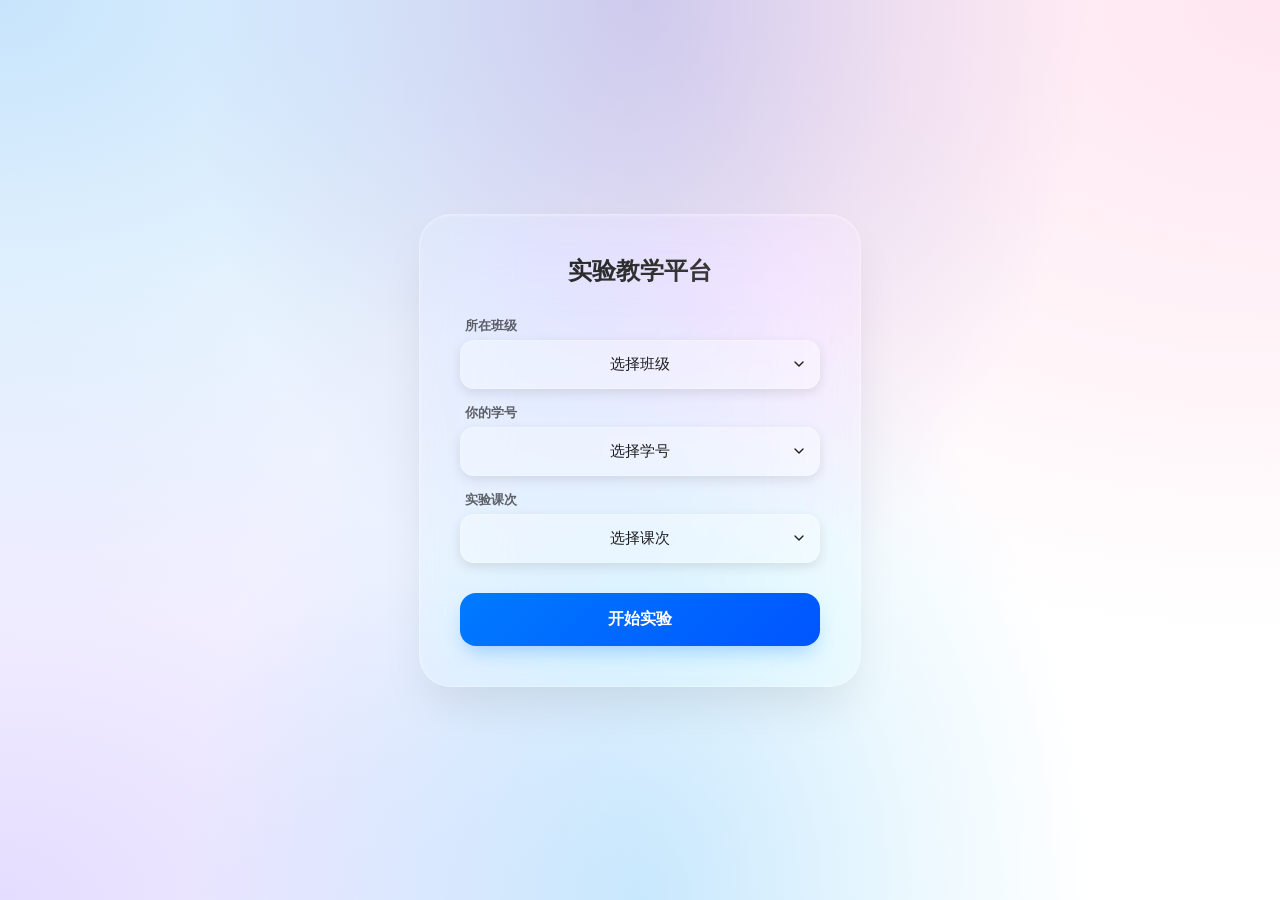
==== index.html @ 924f0fff "feat:更新第二课次" ====
<!DOCTYPE html>
<html lang="zh-CN">

<head>
    <meta charset="UTF-8">
    <meta name="viewport" content="width=device-width, initial-scale=1.0">
    <title>AI 智能实验教学平台</title>
    <link rel="icon" href="data:;base64,=">
    <script src="https://lf-cdn.coze.cn/obj/unpkg/flow-platform/chat-app-sdk/1.2.0-beta.18/libs/cn/index.js"></script>
    <style>
        :root {
            --glass-bg: rgba(255, 255, 255, 0.15);
            --glass-border: rgba(255, 255, 255, 0.3);
            --primary-color: #007AFF;
        }

        body {
            margin: 0;
            padding: 0;
            height: 100vh;
            width: 100vw;
            display: flex;
            justify-content: center;
            align-items: center;
            font-family: 'SF Pro Display', -apple-system, sans-serif;
            background: radial-gradient(at 0% 0%, rgba(144, 202, 249, 0.5) 0px, transparent 50%),
                radial-gradient(at 50% 0%, rgba(179, 157, 219, 0.5) 0px, transparent 50%),
                radial-gradient(at 100% 0%, rgba(255, 204, 225, 0.5) 0px, transparent 50%),
                radial-gradient(at 50% 100%, rgba(129, 212, 250, 0.4) 0px, transparent 50%),
                radial-gradient(at 0% 100%, rgba(188, 170, 255, 0.4) 0px, transparent 50%);
            background-attachment: fixed;
            overflow: hidden;
        }

        .login-card {
            position: relative;
            width: 360px;
            padding: 40px;
            background: var(--glass-bg);
            backdrop-filter: blur(40px) saturate(180%);
            -webkit-backdrop-filter: blur(40px) saturate(180%);
            border: 1px solid var(--glass-border);
            border-radius: 32px;
            box-shadow: 0 25px 50px -12px rgba(0, 0, 0, 0.1), 0 1px 2px 0 rgba(255, 255, 255, 0.3) inset;
            text-align: center;
            transition: all 0.8s cubic-bezier(0.645, 0.045, 0.355, 1);
            z-index: 10;
        }

        .login-card h3 {
            margin: 0 0 30px 0;
            font-size: 24px;
            font-weight: 700;
            background: linear-gradient(135deg, #1d1d1f 0%, #434343 100%);
            -webkit-background-clip: text;
            -webkit-text-fill-color: transparent;
        }

        .label-text {
            display: block;
            text-align: left;
            font-size: 13px;
            color: rgba(0, 0, 0, 0.6);
            margin: 15px 0 5px 5px;
            font-weight: 600;
        }

        select,
        input {
            width: 100%;
            box-sizing: border-box;
            padding: 14px 18px;
            background: rgba(255, 255, 255, 0.3);
            border: 1px solid rgba(255, 255, 255, 0.2);
            border-radius: 14px;
            font-size: 15px;
            outline: none;
            transition: all 0.3s ease;
            appearance: none;
            color: #1d1d1f;
        }

        /* 自定义下拉列表样式 */
        .custom-select {
            position: relative;
            width: 100%;
            box-sizing: border-box;
        }

        .select-selected {
            background: rgba(255, 255, 255, 0.3);
            border: 1px solid rgba(255, 255, 255, 0.2);
            border-radius: 14px;
            padding: 14px 18px;
            font-size: 15px;
            color: #1d1d1f;
            cursor: pointer;
            box-shadow: 0 4px 12px rgba(0, 0, 0, 0.1);
            transition: all 0.3s ease, box-shadow 0.3s ease;
            background-image: url("data:image/svg+xml,%3csvg xmlns='http://www.w3.org/2000/svg' width='24' height='24' viewBox='0 0 24 24' fill='none' stroke='%231d1d1f' stroke-width='2' stroke-linecap='round' stroke-linejoin='round'%3e%3cpolyline points='6 9 12 15 18 9'%3e%3c/polyline%3e%3c/svg%3e");
            background-repeat: no-repeat;
            background-position: right 12px center;
            background-size: 16px;
            user-select: none;
        }

        .select-selected:hover {
            box-shadow: 0 6px 20px rgba(0, 0, 0, 0.15);
            transform: translateY(-1px);
        }

        .select-selected.select-arrow-active {
            background: rgba(255, 255, 255, 0.6);
            border-color: var(--primary-color);
            background-image: url("data:image/svg+xml,%3csvg xmlns='http://www.w3.org/2000/svg' width='24' height='24' viewBox='0 0 24 24' fill='none' stroke='%23007AFF' stroke-width='2' stroke-linecap='round' stroke-linejoin='round'%3e%3cpolyline points='18 15 12 9 6 15'%3e%3c/polyline%3e%3c/svg%3e");
            background-repeat: no-repeat;
            background-position: right 12px center;
            background-size: 16px;
        }

        .select-items {
            position: absolute;
            background: rgba(255, 255, 255, 0.95);
            backdrop-filter: blur(20px);
            -webkit-backdrop-filter: blur(20px);
            top: 100%;
            left: 0;
            right: 0;
            z-index: 99;
            border-radius: 14px;
            margin-top: 4px;
            box-shadow: 0 8px 32px rgba(0, 0, 0, 0.15);
            border: 1px solid rgba(255, 255, 255, 0.3);
            max-height: 200px;
            overflow-y: auto;
            scrollbar-width: thin;
            scrollbar-color: rgba(0, 122, 255, 0.3) transparent;
        }

        .select-items::-webkit-scrollbar {
            width: 6px;
        }

        .select-items::-webkit-scrollbar-track {
            background: transparent;
        }

        .select-items::-webkit-scrollbar-thumb {
            background: rgba(0, 122, 255, 0.3);
            border-radius: 3px;
        }

        .select-items div {
            padding: 12px 18px;
            cursor: pointer;
            user-select: none;
            transition: all 0.2s ease;
            color: #1d1d1f;
            border-bottom: 1px solid rgba(0, 0, 0, 0.05);
        }

        .select-items div:last-child {
            border-bottom: none;
        }

        .select-items div:hover {
            background: rgba(0, 122, 255, 0.1);
            color: var(--primary-color);
        }

        .select-items div.same-as-selected {
            background: rgba(0, 122, 255, 0.15);
            color: var(--primary-color);
            font-weight: 600;
        }

        .select-hide {
            display: none;
        }

        input:focus,
        select:focus {
            background: rgba(255, 255, 255, 0.6);
            border-color: var(--primary-color);
        }

        #login-box button {
            width: 100%;
            margin-top: 30px;
            padding: 16px;
            background: linear-gradient(135deg, #007AFF 0%, #0055FF 100%);
            color: white;
            border: none;
            border-radius: 16px;
            font-size: 16px;
            font-weight: 600;
            cursor: pointer;
            box-shadow: 0 10px 20px -5px rgba(0, 122, 255, 0.3);
            transition: all 0.3s ease;
        }

        button:hover {
            transform: translateY(-2px);
            filter: brightness(1.1);
        }

        /* 动画控制 */
        .fade-out {
            opacity: 0;
            transform: scale(0.9);
            filter: blur(10px);
            pointer-events: none;
        }

        .card-exit {
            opacity: 0 !important;
            transform: scale(0.9) translateY(-40px) !important;
            filter: blur(20px) !important;
        }

        #coze-container {
            display: none;
            position: fixed;
            top: 0;
            left: 0;
            width: 100vw;
            height: 100vh;
            background: #fff;
            z-index: 9999;
            opacity: 0;
            transform: translateY(40px) scale(0.98);
            filter: blur(10px);
            transition: all 1s cubic-bezier(0.16, 1, 0.3, 1);
        }

        #coze-container.show-time {
            display: block !important;
            opacity: 1;
            transform: translateY(0) scale(1);
            filter: blur(0);
        }

        #loader-wrapper {
            display: none;
            flex-direction: column;
            align-items: center;
            justify-content: center;
            animation: fadeIn 0.6s ease forwards;
        }

        .spinner {
            width: 40px;
            height: 40px;
            border: 3px solid rgba(0, 122, 255, 0.1);
            border-top: 3px solid var(--primary-color);
            border-radius: 50%;
            animation: spin 1s linear infinite;
        }

        @keyframes spin {
            100% {
                transform: rotate(360deg);
            }
        }

        @keyframes fadeIn {
            from {
                opacity: 0;
                transform: scale(1.1);
            }

            to {
                opacity: 1;
                transform: scale(1);
            }
        }

        button[data-testid="chat-area.chat-input-shortcut.shortcut-button-阶段一"] img {
            display: none !important;
        }
        button[data-testid="chat-area.chat-input-shortcut.shortcut-button-阶段二"] img {
            display: none !important;
        }

        /* 2. 在文字前面强行塞一个 Emoji 或其他图标 */
        button[data-testid="chat-area.chat-input-shortcut.shortcut-button-阶段一"] .coze-chat-sdk-semi-button-content::before {
            content: "📝";
           
            font-size: 14px;
            margin-right: 4px;
            display: inline-block;
        }
                button[data-testid="chat-area.chat-input-shortcut.shortcut-button-阶段二"] .coze-chat-sdk-semi-button-content::before {
            content: "📝";
           
            font-size: 14px;
            margin-right: 4px;
            display: inline-block;
        }
    </style>
</head>

<body>

    <div class="login-card" id="login-box">
        <div id="input-group">
            <h3>实验教学平台</h3>

            <span class="label-text">所在班级</span>
            <div class="custom-select" id="className-select">
                <div class="select-selected">选择班级</div>
                <div class="select-items select-hide">
                    <div data-value="1班">1班</div>
                    <div data-value="2班">2班</div>
                </div>
            </div>
            <input type="hidden" id="className" value="">

            <span class="label-text">你的学号</span>
            <div class="custom-select" id="studentId-select">
                <div class="select-selected">选择学号</div>
                <div class="select-items select-hide">
                    <div data-value="1">1 号</div>
                    <div data-value="2">2 号</div>
                    <div data-value="3">3 号</div>
                    <div data-value="4">4 号</div>
                    <div data-value="5">5 号</div>
                    <div data-value="6">6 号</div>
                    <div data-value="7">7 号</div>
                    <div data-value="8">8 号</div>
                    <div data-value="9">9 号</div>
                    <div data-value="10">10 号</div>
                    <div data-value="11">11 号</div>
                    <div data-value="12">12 号</div>
                    <div data-value="13">13 号</div>
                    <div data-value="14">14 号</div>
                    <div data-value="15">15 号</div>
                    <div data-value="16">16 号</div>
                    <div data-value="17">17 号</div>
                    <div data-value="18">18 号</div>
                    <div data-value="19">19 号</div>
                    <div data-value="20">20 号</div>
                    <div data-value="21">21 号</div>
                    <div data-value="22">22 号</div>
                    <div data-value="23">23 号</div>
                    <div data-value="24">24 号</div>
                    <div data-value="25">25 号</div>
                    <div data-value="26">26 号</div>
                    <div data-value="27">27 号</div>
                    <div data-value="28">28 号</div>
                    <div data-value="29">29 号</div>
                    <div data-value="30">30 号</div>
                    <div data-value="31">31 号</div>
                    <div data-value="32">32 号</div>
                    <div data-value="33">33 号</div>
                    <div data-value="34">34 号</div>
                    <div data-value="35">35 号</div>
                    <div data-value="36">36 号</div>
                    <div data-value="37">37 号</div>
                    <div data-value="38">38 号</div>
                    <div data-value="39">39 号</div>
                    <div data-value="40">40 号</div>
                    <div data-value="41">41 号</div>
                    <div data-value="42">42 号</div>
                    <div data-value="43">43 号</div>
                    <div data-value="44">44 号</div>
                    <div data-value="45">45 号</div>
                    <div data-value="46">46 号</div>
                    <div data-value="47">47 号</div>
                    <div data-value="48">48 号</div>
                    <div data-value="49">49 号</div>
                    <div data-value="50">50 号</div>
                    <div data-value="51">51 号</div>
                    <div data-value="52">52 号</div>
                    <div data-value="53">53 号</div>
                    <div data-value="54">54 号</div>
                    <div data-value="55">55 号</div>
                </div>
            </div>
            <input type="hidden" id="studentId" value="">
            <span class="label-text">实验课次</span>
            <div class="custom-select" id="sessionNum-select">
                <div class="select-selected">选择课次</div>
                <div class="select-items select-hide">
                    <div data-value="1">第 1 课次</div>
                    <div data-value="2">第 2 课次</div>
                    <div data-value="3">第 3 课次</div>
                </div>
            </div>
            <input type="hidden" id="sessionNum" value="">

            <button onclick="startChat()">开始实验</button>
        </div>

        <div id="loader-wrapper">
            <div class="spinner"></div>
            <p id="loading-text" style="margin-top:20px; color:rgba(0,0,0,0.5); font-size:14px;">环境初始化中...</p>
        </div>
    </div>

    <div id="coze-container"></div>

    <script>
        // ==========================================
        // 系统全局配置
        // ==========================================
        // 后端云函数地址，用于生成带签名的身份验证Token
        const API_URL = "https://1308037263-lxn5m4tut3.ap-guangzhou.tencentscf.com";

        // 根据选择的班级和课次映射对应的AI机器人ID
        const BOT_MAP = {
            "1班": {
                "1": "",
                "2": "7641504644967039028",
                "3": ""
            },
            "2班": {
                "1": "",
                "2": "7642155293387997193",
                "3": ""
            }
        };

        // 防止学生意外关闭页面而丢失实验进度
        window.onbeforeunload = function () { return "实验正在进行，离开将丢失当前进度。"; };

        // ==========================================
        // 自定义下拉列表功能
        // 说明：原生的HTML select元素无法完全满足设计需求，
        //      此函数创建了一个完全自定义样式的下拉菜单
        // ==========================================
        function initCustomSelects() {
            // 获取页面中所有的自定义下拉列表元素
            const customSelects = document.querySelectorAll('.custom-select');

            customSelects.forEach(function (select) {
                const selected = select.querySelector('.select-selected');      // 显示当前选项的元素
                const items = select.querySelector('.select-items');            // 下拉菜单列表
                const hiddenInput = select.nextElementSibling;                 // 存储选择值的隐藏输入框

                // 点击显示框时展开/收起菜单
                selected.addEventListener('click', function (e) {
                    e.stopPropagation();
                    closeAllSelect(this);
                    this.classList.toggle('select-arrow-active');              // 改变箭头方向
                    items.classList.toggle('select-hide');                     // 显示/隐藏菜单
                });

                // 在菜单中选择项目时，更新显示内容和隐藏值
                items.addEventListener('click', function (e) {
                    if (e.target.tagName === 'DIV') {
                        const value = e.target.getAttribute('data-value');
                        const text = e.target.textContent;

                        // 更新显示文本
                        selected.textContent = text;
                        // 在隐藏字段中保存实际值（供后续JavaScript使用）
                        hiddenInput.value = value;

                        // 更新视觉上的选中状态
                        const allItems = items.querySelectorAll('div');
                        allItems.forEach(item => item.classList.remove('same-as-selected'));
                        e.target.classList.add('same-as-selected');

                        // 选择完成后关闭菜单
                        selected.classList.remove('select-arrow-active');
                        items.classList.add('select-hide');
                    }
                });
            });

            // 辅助函数：关闭除指定外的所有下拉菜单
            function closeAllSelect(elmnt) {
                const items = document.querySelectorAll('.select-items');
                const selected = document.querySelectorAll('.select-selected');
                const arrNo = [];

                selected.forEach(function (sel, index) {
                    if (elmnt === sel) {
                        arrNo.push(index);
                    } else {
                        sel.classList.remove('select-arrow-active');
                    }
                });

                items.forEach(function (item, index) {
                    if (arrNo.indexOf(index) === -1) {
                        item.classList.add('select-hide');
                    }
                });
            }

            // 点击页面其他地方时关闭所有菜单
            document.addEventListener('click', closeAllSelect);
        }

        // 页面加载完成后初始化所有自定义下拉菜单
        document.addEventListener('DOMContentLoaded', initCustomSelects);

        // ==========================================
        // 核心函数：开始实验的完整流程
        // ==========================================
        async function startChat() {
            // 获取用户在表单中选择的信息
            const cls = document.getElementById('className').value;
            const stu = document.getElementById('studentId').value.trim();
            const ses = document.getElementById('sessionNum').value;

            // 表单验证：确保用户已填写所有必需信息
            if (!cls) { alert("请先选择你的班级！"); return; }
            if (!stu) { alert("请选择你的学号！"); return; }
            if (!ses) { alert("请选择当前的实验课次！"); return; }

            // 校验对应的智能体ID是否已确定
            const targetBotId = BOT_MAP[cls] && BOT_MAP[cls][ses];
            if (!targetBotId) {
                alert("该课时的智能体还在配置中，暂无法开始实验，敬请期待！");
                return;
            }

            // 组合学生标识信息，后续用于加密和签名
            const fullId = `${cls}_${stu}_${ses}`;

            // ==========================================
            // 第一步：申请麦克风权限
            // 说明：实验平台需要语音交互，必须获得麦克风访问权限
            //      提前申请保证正常进行
            // ==========================================
            try {
                // 请求麦克风访问权限
                const stream = await navigator.mediaDevices.getUserMedia({ audio: true });
                // 立即释放资源，仅用于权限申请
                stream.getTracks().forEach(track => track.stop());
            } catch (err) {
                console.error("麦克风权限获取失败:", err);
                alert("语音功能需要麦克风权限！请点击浏览器地址栏左侧的'锁'图标，设为'允许'后再开始实验。");
                return;
            }

            // ==========================================
            // 第二步：清空本地缓存和会话数据
            // 说明：多个学生共用同一设备时，必须完全清空前一个用户的数据
            //      确保不同用户之间的严格隔离和数据安全
            // ==========================================
            // 清空浏览器本地存储
            localStorage.clear();
            // 清空会话存储
            sessionStorage.clear();
            // 清空IndexedDB（Coze SDK使用的本地数据库）
            if (window.indexedDB) {
                window.indexedDB.deleteDatabase('coze_sdk_db');
                window.indexedDB.deleteDatabase('coze-chat-sdk');
            }

            // UI切换：隐藏登录表单，显示加载状态
            const inputGroup = document.getElementById('input-group');
            const loaderWrapper = document.getElementById('loader-wrapper');
            inputGroup.classList.add('fade-out');                              // 淡出动画

            setTimeout(() => {
                inputGroup.style.display = 'none';
                loaderWrapper.style.display = 'flex';
            }, 400);

            try {
                // ==========================================
                // 第三步：向后端申请认证Token
                // 说明：后端会根据学号生成一个带签名的Token，
                //      用于初始化Coze SDK并建立安全的通信链接
                // ==========================================
                const response = await fetch(API_URL, {
                    method: 'POST',
                    headers: { 'Content-Type': 'application/json' },
                    body: JSON.stringify({ user_id: fullId })
                });

                const result = await response.json();
                const finalToken = result.data.token;
                const safeId = result.data.user_id_hash;

                // 更新加载提示信息
                document.getElementById('loading-text').innerText = "验证成功，正在连接 AI...";
                await new Promise(r => setTimeout(r, 600));

                // UI过渡：登录卡片退出
                const loginBox = document.getElementById('login-box');
                loginBox.classList.add('card-exit');

                setTimeout(() => {
                    loginBox.style.display = 'none';
                    const container = document.getElementById('coze-container');
                    container.style.display = 'block';
                    container.offsetHeight;                                    // 触发重排以应用样式
                    container.classList.add('show-time');                      // 淡入动画

                    // ==========================================
                    // 第四步：初始化Coze AI聊天SDK
                    // 说明：这是连接Coze后台AI的核心配置，
                    //      包括机器人ID、认证Token、用户信息等
                    // ==========================================
                    const chatClient = new window.CozeWebSDK.WebChatClient({
                        // 机器人配置
                        config: {
                            type: 'bot',
                            bot_id: targetBotId,                               // 根据班级和课次选择对应的AI机器人
                            isIframe: false                                    // 使用内嵌模式避免跨域问题
                        },
                        // 身份认证配置
                        auth: {
                            type: 'token',
                            token: finalToken,                                 // 使用后端生成的认证Token
                            onRefreshToken: function () {
                                return finalToken;                             // Token自动刷新逻辑
                            }
                        },
                        // 用户信息配置
                        userInfo: {
                            id: safeId,                                        // 加密后的用户ID，用于服务端追踪
                            nickname: `学生${stu}`                              // 显示名称
                        },
                        // UI和功能配置
                        ui: {
                            base: {
                                layout: 'pc',
                                zIndex: 1000
                            },
                            header: {
                                isShow: false                                  // 隐藏顶部标题栏
                            },
                            asstBtn: {
                                isNeed: false                                  // 隐藏悬浮球，改用内嵌展开
                            },
                            chatBot: {
                                el: container,
                                width: '100%',
                                uploadable: false,
                                isNeedAudio: true,                             // 启用语音交互功能
                                isNeedAddNewConversation: true,
                                isNeedQuote: true
                            }
                        }
                    });

                    // 显示聊天界面
                    chatClient.showChatBot();

                }, 600);

            } catch (error) {
                // 错误处理：记录错误日志并恢复UI状态
                console.error(error);
                alert("连接失败，请检查网络后重试！");
                // 恢复登录界面
                inputGroup.style.display = 'block';
                inputGroup.classList.remove('fade-out');
                loaderWrapper.style.display = 'none';
            }
        }
    </script>
</body>

</html>
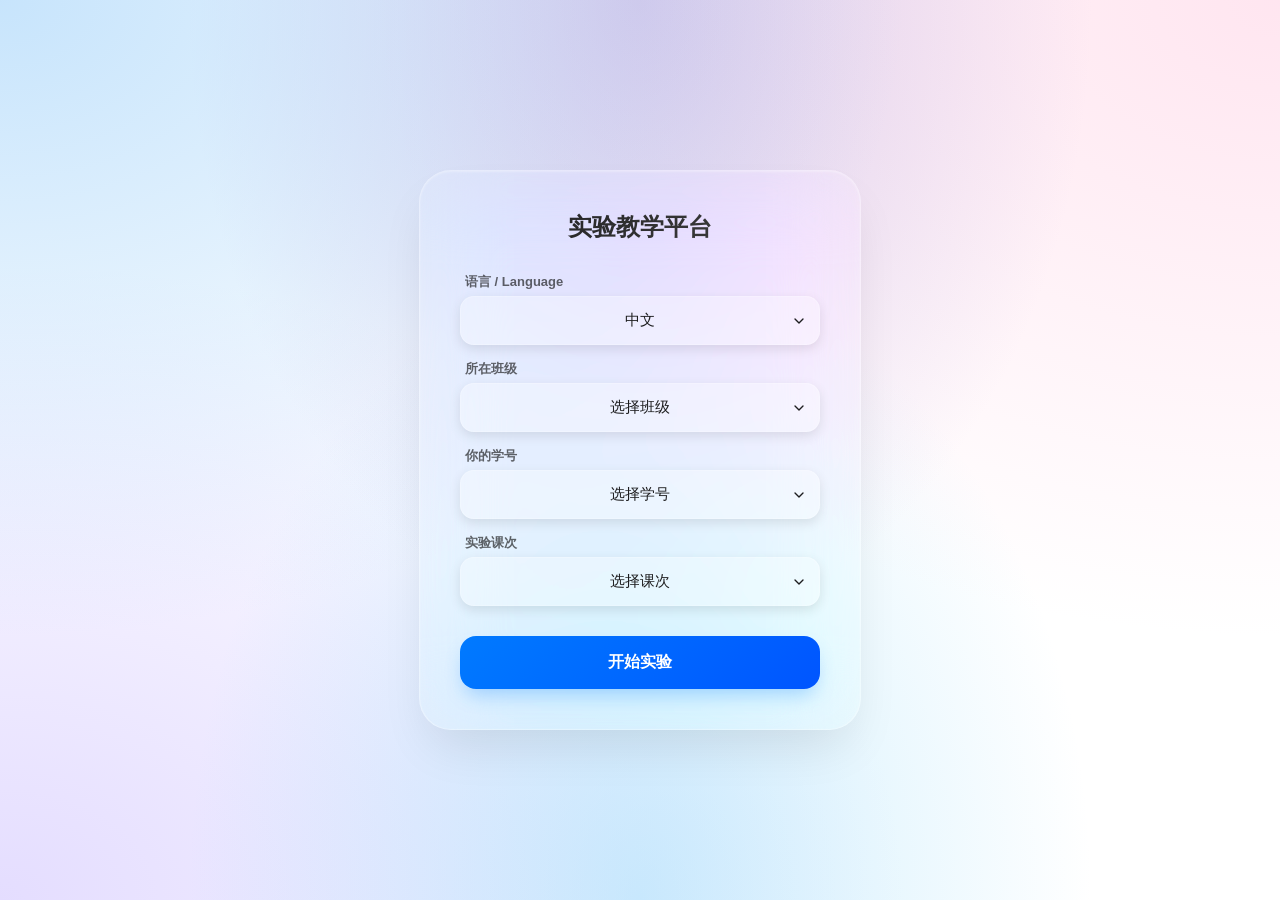
==== commit 8ccf9c3a: "feat:language" ====
--- a/index.html
+++ b/index.html
@@ -304,21 +304,33 @@
 
     <div class="login-card" id="login-box">
         <div id="input-group">
-            <h3>实验教学平台</h3>
-
-            <span class="label-text">所在班级</span>
+            <h3 data-i18n="mainTitle">实验教学平台</h3>
+
+            <span class="label-text" data-i18n="langLabel">语言 / Language</span>
+            <div class="custom-select" id="lang-select-wrapper">
+                <div class="select-selected">中文</div>
+                <div class="select-items select-hide">
+                    <div data-value="zh" class="same-as-selected">中文</div>
+                    <div data-value="en">English</div>
+                    <div data-value="ja">日本語</div>
+                    <div data-value="ko">한국어</div>
+                </div>
+            </div>
+            <input type="hidden" id="lang" value="zh">
+
+            <span class="label-text" data-i18n="classLabel">所在班级</span>
             <div class="custom-select" id="className-select">
-                <div class="select-selected">选择班级</div>
+                <div class="select-selected" data-i18n="classSelect">选择班级</div>
                 <div class="select-items select-hide">
-                    <div data-value="1班">1班</div>
-                    <div data-value="2班">2班</div>
+                    <div data-value="1">1班</div>
+                    <div data-value="2">2班</div>
                 </div>
             </div>
             <input type="hidden" id="className" value="">
 
-            <span class="label-text">你的学号</span>
+            <span class="label-text" data-i18n="studentIdLabel">你的学号</span>
             <div class="custom-select" id="studentId-select">
-                <div class="select-selected">选择学号</div>
+                <div class="select-selected" data-i18n="studentIdSelect">选择学号</div>
                 <div class="select-items select-hide">
                     <div data-value="1">1 号</div>
                     <div data-value="2">2 号</div>
@@ -378,9 +390,9 @@
                 </div>
             </div>
             <input type="hidden" id="studentId" value="">
-            <span class="label-text">实验课次</span>
+            <span class="label-text" data-i18n="sessionLabel">实验课次</span>
             <div class="custom-select" id="sessionNum-select">
-                <div class="select-selected">选择课次</div>
+                <div class="select-selected" data-i18n="sessionSelect">选择课次</div>
                 <div class="select-items select-hide">
                     <div data-value="1">第 1 课次</div>
                     <div data-value="2">第 2 课次</div>
@@ -389,12 +401,12 @@
             </div>
             <input type="hidden" id="sessionNum" value="">
 
-            <button onclick="startChat()">开始实验</button>
+            <button onclick="startChat()" data-i18n="startBtn">开始实验</button>
         </div>
 
         <div id="loader-wrapper">
             <div class="spinner"></div>
-            <p id="loading-text" style="margin-top:20px; color:rgba(0,0,0,0.5); font-size:14px;">环境初始化中...</p>
+            <p id="loading-text" data-i18n="loadingInit" style="margin-top:20px; color:rgba(0,0,0,0.5); font-size:14px;">环境初始化中...</p>
         </div>
     </div>
 
@@ -409,20 +421,165 @@
 
         // 根据选择的班级和课次映射对应的AI机器人ID
         const BOT_MAP = {
-            "1班": {
-                "1": "",
-                "2": "7641504644967039028",
-                "3": ""
+            "1": {
+                "1": "7647932079270789183",
+                "2": "7647932079270789183",
+                "3": "7647932079270789183"
             },
-            "2班": {
-                "1": "",
-                "2": "7642155293387997193",
-                "3": ""
+            "2": {
+                "1": "7647932079270789183",
+                "2": "7647932079270789183",
+                "3": "7647932079270789183"
             }
         };
 
+        // ==========================================
+        // 国际化支持 (i18n)
+        // ==========================================
+        const i18n = {
+            zh: {
+                pageTitle: "AI 智能实验教学平台",
+                mainTitle: "实验教学平台",
+                langLabel: "系统语言 / Language",
+                classLabel: "所在班级",
+                studentIdLabel: "你的学号",
+                sessionLabel: "实验课次",
+                classSelect: "选择班级",
+                studentIdSelect: "选择学号",
+                sessionSelect: "选择课次",
+                startBtn: "开始实验",
+                loadingInit: "环境初始化中...",
+                loadingSuccess: "验证成功，正在连接 AI...",
+                alertClass: "请先选择你的班级！",
+                alertStudent: "请选择你的学号！",
+                alertSession: "请选择当前的实验课次！",
+                alertConfig: "该课时的智能体还在配置中，暂无法开始实验，敬请期待！",
+                alertMic: "语音功能需要麦克风权限！请点击浏览器地址栏左侧的'锁'图标，设为'允许'后再开始实验。",
+                alertFail: "连接失败，请检查网络后重试！",
+                leaveWarning: "实验正在进行，离开将丢失当前进度。",
+                studentPrefix: "学生",
+                classFormat: "{val}班",
+                studentFormat: "{val} 号",
+                sessionFormat: "第 {val} 课次"
+            },
+            en: {
+                pageTitle: "AI Intelligent Lab Platform",
+                mainTitle: "Lab Platform",
+                langLabel: "Language / 系统语言",
+                classLabel: "Class",
+                studentIdLabel: "Student ID",
+                sessionLabel: "Lab Session",
+                classSelect: "Select Class",
+                studentIdSelect: "Select ID",
+                sessionSelect: "Select Session",
+                startBtn: "Start Experiment",
+                loadingInit: "Initializing environment...",
+                loadingSuccess: "Verification successful, connecting to AI...",
+                alertClass: "Please select your class first!",
+                alertStudent: "Please select your student ID!",
+                alertSession: "Please select the current lab session!",
+                alertConfig: "The AI agent for this session is still being configured. Please stay tuned!",
+                alertMic: "Voice interaction requires microphone permission! Please allow it in your browser settings.",
+                alertFail: "Connection failed, please check your network and try again!",
+                leaveWarning: "Experiment in progress. Leaving will lose your current progress.",
+                studentPrefix: "Student ",
+                classFormat: "Class {val}",
+                studentFormat: "No. {val}",
+                sessionFormat: "Session {val}"
+            },
+            ja: {
+                pageTitle: "AI インテリジェント実験プラットフォーム",
+                mainTitle: "実験プラットフォーム",
+                langLabel: "言語 / Language",
+                classLabel: "クラス",
+                studentIdLabel: "学籍番号",
+                sessionLabel: "セッション",
+                classSelect: "クラスを選択",
+                studentIdSelect: "学籍番号を選択",
+                sessionSelect: "セッションを選択",
+                startBtn: "実験を開始",
+                loadingInit: "環境を初期化しています...",
+                loadingSuccess: "検証に成功しました。AIに接続しています...",
+                alertClass: "まずクラスを選択してください！",
+                alertStudent: "学籍番号を選択してください！",
+                alertSession: "現在の実験セッションを選択してください！",
+                alertConfig: "このセッションのAIエージェントはまだ設定中です。しばらくお待ちください！",
+                alertMic: "音声機能にはマイクへのアクセス権限が必要です！ブラウザのアドレスバーにある「鍵」アイコンをクリックし、「許可」に設定してから実験を開始してください。",
+                alertFail: "接続に失敗しました。ネットワークを確認して再試行してください！",
+                leaveWarning: "実験が進行中です。離脱すると現在の進行状況が失われます。",
+                studentPrefix: "学生 ",
+                classFormat: "クラス {val}",
+                studentFormat: "{val} 番",
+                sessionFormat: "第 {val} セッション"
+            },
+            ko: {
+                pageTitle: "AI 지능형 실험 플랫폼",
+                mainTitle: "실험 플랫폼",
+                langLabel: "언어 / Language",
+                classLabel: "소속 반",
+                studentIdLabel: "학번",
+                sessionLabel: "실험 세션",
+                classSelect: "반 선택",
+                studentIdSelect: "학번 선택",
+                sessionSelect: "세션 선택",
+                startBtn: "실험 시작",
+                loadingInit: "환경 초기화 중...",
+                loadingSuccess: "검증 성공, AI 연결 중...",
+                alertClass: "먼저 반을 선택해주세요!",
+                alertStudent: "학번을 선택해주세요!",
+                alertSession: "현재 실험 세션을 선택해주세요!",
+                alertConfig: "해당 세션의 AI 에이전트가 아직 구성 중입니다. 잠시만 기다려주세요!",
+                alertMic: "음성 기능을 사용하려면 마이크 권한이 필요합니다! 브라우저 주소창 왼쪽의 '자물쇠' 아이콘을 클릭하여 '허용'으로 설정한 후 실험을 시작해주세요.",
+                alertFail: "연결에 실패했습니다. 네트워크를 확인한 후 다시 시도해주세요!",
+                leaveWarning: "실험이 진행 중입니다. 페이지를 벗어나면 현재 진행 상황이 손실됩니다.",
+                studentPrefix: "학생 ",
+                classFormat: "{val}반",
+                studentFormat: "{val} 번",
+                sessionFormat: "제 {val} 세션"
+            }
+        };
+
+        let currentLang = 'zh';
+
+        function switchLanguage(lang) {
+            currentLang = lang;
+            document.title = i18n[lang].pageTitle;
+            
+            document.querySelectorAll('[data-i18n]').forEach(el => {
+                const key = el.getAttribute('data-i18n');
+                if (i18n[lang][key]) {
+                    el.textContent = i18n[lang][key];
+                }
+            });
+
+            // 动态更新下拉选项内部的中英文字段
+            document.querySelectorAll('#className-select .select-items div').forEach(div => {
+                const val = div.getAttribute('data-value');
+                div.textContent = i18n[lang].classFormat.replace('{val}', val);
+            });
+            const clsVal = document.getElementById('className').value;
+            document.querySelector('#className-select .select-selected').textContent = 
+                clsVal ? i18n[lang].classFormat.replace('{val}', clsVal) : i18n[lang].classSelect;
+
+            document.querySelectorAll('#studentId-select .select-items div').forEach(div => {
+                const val = div.getAttribute('data-value');
+                div.textContent = i18n[lang].studentFormat.replace('{val}', val);
+            });
+            const stuVal = document.getElementById('studentId').value;
+            document.querySelector('#studentId-select .select-selected').textContent = 
+                stuVal ? i18n[lang].studentFormat.replace('{val}', stuVal) : i18n[lang].studentIdSelect;
+
+            document.querySelectorAll('#sessionNum-select .select-items div').forEach(div => {
+                const val = div.getAttribute('data-value');
+                div.textContent = i18n[lang].sessionFormat.replace('{val}', val);
+            });
+            const sesVal = document.getElementById('sessionNum').value;
+            document.querySelector('#sessionNum-select .select-selected').textContent = 
+                sesVal ? i18n[lang].sessionFormat.replace('{val}', sesVal) : i18n[lang].sessionSelect;
+        }
+
         // 防止学生意外关闭页面而丢失实验进度
-        window.onbeforeunload = function () { return "实验正在进行，离开将丢失当前进度。"; };
+        window.onbeforeunload = function () { return i18n[currentLang].leaveWarning; };
 
         // ==========================================
         // 自定义下拉列表功能
@@ -457,6 +614,11 @@
                         // 在隐藏字段中保存实际值（供后续JavaScript使用）
                         hiddenInput.value = value;
 
+                        // 捕捉语言选择事件，触发布局文字更新
+                        if (hiddenInput.id === 'lang') {
+                            switchLanguage(value);
+                        }
+
                         // 更新视觉上的选中状态
                         const allItems = items.querySelectorAll('div');
                         allItems.forEach(item => item.classList.remove('same-as-selected'));
@@ -507,19 +669,19 @@
             const ses = document.getElementById('sessionNum').value;
 
             // 表单验证：确保用户已填写所有必需信息
-            if (!cls) { alert("请先选择你的班级！"); return; }
-            if (!stu) { alert("请选择你的学号！"); return; }
-            if (!ses) { alert("请选择当前的实验课次！"); return; }
+            if (!cls) { alert(i18n[currentLang].alertClass); return; }
+            if (!stu) { alert(i18n[currentLang].alertStudent); return; }
+            if (!ses) { alert(i18n[currentLang].alertSession); return; }
 
             // 校验对应的智能体ID是否已确定
             const targetBotId = BOT_MAP[cls] && BOT_MAP[cls][ses];
             if (!targetBotId) {
-                alert("该课时的智能体还在配置中，暂无法开始实验，敬请期待！");
+                alert(i18n[currentLang].alertConfig);
                 return;
             }
 
-            // 组合学生标识信息，后续用于加密和签名
-            const fullId = `${cls}_${stu}_${ses}`;
+            // 组合学生标识信息，后续用于加密和签名 (保留原有的'班'字参数以完美兼容后端签名算法)
+            const fullId = `${cls}班_${stu}_${ses}`;
 
             // ==========================================
             // 第一步：申请麦克风权限
@@ -533,7 +695,7 @@
                 stream.getTracks().forEach(track => track.stop());
             } catch (err) {
                 console.error("麦克风权限获取失败:", err);
-                alert("语音功能需要麦克风权限！请点击浏览器地址栏左侧的'锁'图标，设为'允许'后再开始实验。");
+                alert(i18n[currentLang].alertMic);
                 return;
             }
 
@@ -542,10 +704,15 @@
             // 说明：多个学生共用同一设备时，必须完全清空前一个用户的数据
             //      确保不同用户之间的严格隔离和数据安全
             // ==========================================
+            // 备份语言配置以免被清空
+            const savedLang = document.getElementById('lang').value;
             // 清空浏览器本地存储
             localStorage.clear();
             // 清空会话存储
             sessionStorage.clear();
+            // 重新存入语言参数，以便跨环境读取
+            localStorage.setItem('sysLang', savedLang);
+
             // 清空IndexedDB（Coze SDK使用的本地数据库）
             if (window.indexedDB) {
                 window.indexedDB.deleteDatabase('coze_sdk_db');
@@ -579,7 +746,7 @@
                 const safeId = result.data.user_id_hash;
 
                 // 更新加载提示信息
-                document.getElementById('loading-text').innerText = "验证成功，正在连接 AI...";
+                document.getElementById('loading-text').innerText = i18n[currentLang].loadingSuccess;
                 await new Promise(r => setTimeout(r, 600));
 
                 // UI过渡：登录卡片退出
@@ -603,7 +770,11 @@
                         config: {
                             type: 'bot',
                             bot_id: targetBotId,                               // 根据班级和课次选择对应的AI机器人
-                            isIframe: false                                    // 使用内嵌模式避免跨域问题
+                            isIframe: false,                                   // 使用内嵌模式避免跨域问题
+                            // 向智能体传递自定义变量，需确保智能体内已定义 language 变量
+                            custom_variables: {
+                                language: currentLang
+                            }
                         },
                         // 身份认证配置
                         auth: {
@@ -616,7 +787,7 @@
                         // 用户信息配置
                         userInfo: {
                             id: safeId,                                        // 加密后的用户ID，用于服务端追踪
-                            nickname: `学生${stu}`                              // 显示名称
+                            nickname: `${i18n[currentLang].studentPrefix}${stu}` // 显示名称
                         },
                         // UI和功能配置
                         ui: {
@@ -649,7 +820,7 @@
             } catch (error) {
                 // 错误处理：记录错误日志并恢复UI状态
                 console.error(error);
-                alert("连接失败，请检查网络后重试！");
+                alert(i18n[currentLang].alertFail);
                 // 恢复登录界面
                 inputGroup.style.display = 'block';
                 inputGroup.classList.remove('fade-out');
